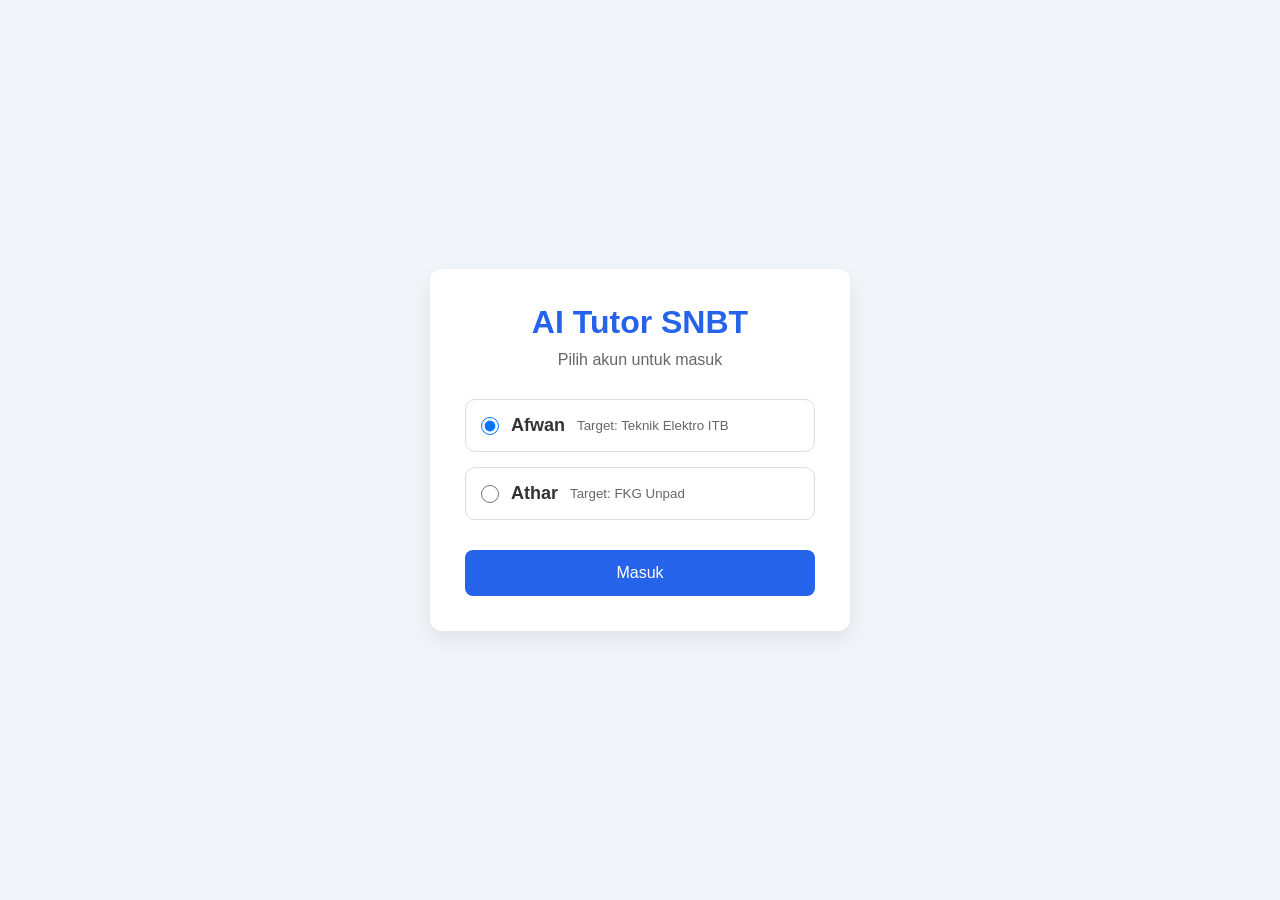
==== index.html @ 7d259011 "Update index.html" ====
<!DOCTYPE html>
<html lang="id">
<head>
    <meta charset="UTF-8">
    <meta name="viewport" content="width=device-width, initial-scale=1.0">
    <title>AI Tutor SNBT</title>

    <link rel="stylesheet" href="style.css">
</head>
<body>

    <div class="login-card">

        <h1>AI Tutor SNBT</h1>
        <p>Pilih akun untuk masuk</p>

        <form id="loginForm">

            <label class="user-option">
                <input type="radio" name="user" value="1" checked>
                <span>Afwan</span>
                <small>Target: Teknik Elektro ITB</small>
            </label>

            <label class="user-option">
                <input type="radio" name="user" value="2">
                <span>Athar</span>
                <small>Target: FKG Unpad</small>
            </label>

            <button type="submit" id="loginButton">
                Masuk
            </button>

        </form>

    </div>

    <script src="script.js"></script>

</body>
</html>
---- style.css ----
* {
    margin: 0;
    padding: 0;
    box-sizing: border-box;
}

body {
    font-family: Arial, Helvetica, sans-serif;
    background-color: #f1f5f9;
    display: flex;
    justify-content: center;
    align-items: center;
    min-height: 100vh;
    color: #333;
}

.login-card {
    width: 90%;
    max-width: 420px;
    background: #ffffff;
    padding: 35px;
    border-radius: 12px;
    box-shadow: 0 8px 20px rgba(0,0,0,0.08);
}

.login-card h1 {
    text-align: center;
    margin-bottom: 10px;
    color: #2563eb;
}

.login-card h2 {
    text-align: center;
}

.login-card p {
    text-align: center;
    margin-bottom: 30px;
    color: #666;
}

.user-option {
    display: flex;         /* ← ganti ke flex */
    align-items: center;   /* ← radio sejajar vertikal */
    gap: 12px;             /* ← jarak radio ke teks */
    border: 1px solid #ddd;
    border-radius: 10px;
    padding: 15px;
    margin-bottom: 15px;
    cursor: pointer;
    transition: 0.2s;
}

.user-option:hover {
    background: #f8fafc;
    border-color: #2563eb;
}

.user-option input[type="radio"] {
    flex-shrink: 0;
    margin: 0;
    width: 18px;
    height: 18px;
}

.user-option span {
    display: block;
    font-size: 18px;
    font-weight: bold;
}

.user-option small {
    color: #666;
}

.user-info {
    display: flex;
    flex-direction: column;
}

.target-input {
    width: 100%;
    margin-top: 8px;
    padding: 8px;
    border: 1px solid #ccc;
    border-radius: 6px;
    font-size: 14px;
    height: auto;
}

button {
    width: 100%;
    padding: 14px;
    margin-top: 15px;
    border: none;
    border-radius: 8px;
    background: #2563eb;
    color: white;
    font-size: 16px;
    cursor: pointer;
}

button:hover {
    background: #1d4ed8;
}

.menu-grid {
    display: grid;
    gap: 12px;
    margin: 25px 0;
}

.menu-button {
    width: 100%;
}
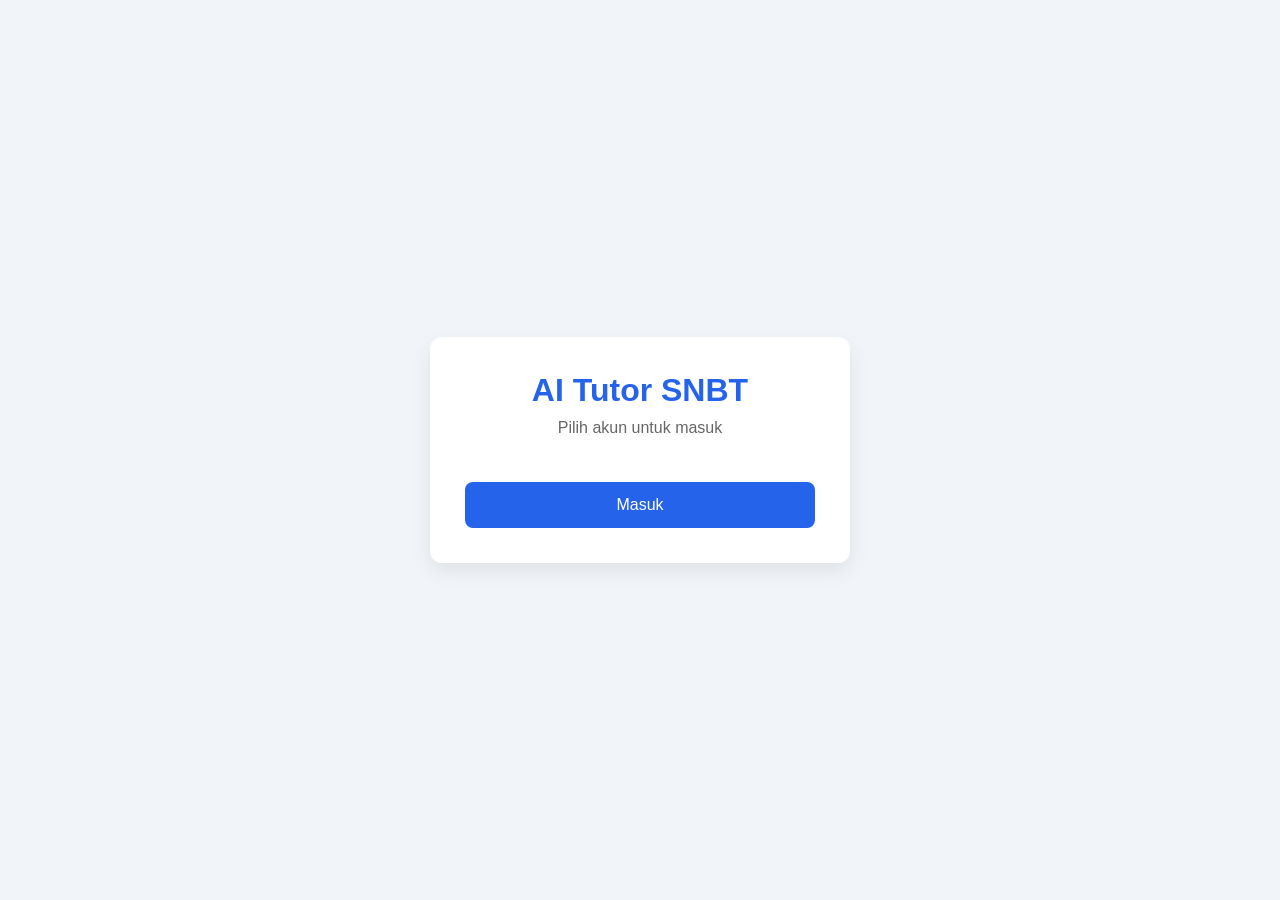
==== commit 85ab5b68: "Update index.html" ====
--- a/index.html
+++ b/index.html
@@ -9,34 +9,26 @@
 </head>
 <body>
 
-    <div class="login-card">
+<div class="login-card">
 
-        <h1>AI Tutor SNBT</h1>
-        <p>Pilih akun untuk masuk</p>
+    <h1>AI Tutor SNBT</h1>
 
-        <form id="loginForm">
+    <p>Pilih akun untuk masuk</p>
 
-            <label class="user-option">
-                <input type="radio" name="user" value="1" checked>
-                <span>Afwan</span>
-                <small>Target: Teknik Elektro ITB</small>
-            </label>
+    <form id="loginForm">
 
-            <label class="user-option">
-                <input type="radio" name="user" value="2">
-                <span>Athar</span>
-                <small>Target: FKG Unpad</small>
-            </label>
+        <div id="userList"></div>
 
-            <button type="submit" id="loginButton">
-                Masuk
-            </button>
+        <button type="submit">
+            Masuk
+        </button>
 
-        </form>
+    </form>
 
-    </div>
+</div>
 
-    <script src="script.js"></script>
+<script src="data/users.js"></script>
+<script src="script.js"></script>
 
 </body>
 </html>
--- a/style.css
+++ b/style.css
@@ -29,10 +29,6 @@
     color: #2563eb;
 }
 
-.login-card h2 {
-    text-align: center;
-}
-
 .login-card p {
     text-align: center;
     margin-bottom: 30px;
@@ -40,9 +36,7 @@
 }
 
 .user-option {
-    display: flex;         /* ← ganti ke flex */
-    align-items: center;   /* ← radio sejajar vertikal */
-    gap: 12px;             /* ← jarak radio ke teks */
+    display: block;
     border: 1px solid #ddd;
     border-radius: 10px;
     padding: 15px;
@@ -56,11 +50,8 @@
     border-color: #2563eb;
 }
 
-.user-option input[type="radio"] {
-    flex-shrink: 0;
-    margin: 0;
-    width: 18px;
-    height: 18px;
+.user-option input {
+    margin-right: 10px;
 }
 
 .user-option span {
@@ -71,21 +62,6 @@
 
 .user-option small {
     color: #666;
-}
-
-.user-info {
-    display: flex;
-    flex-direction: column;
-}
-
-.target-input {
-    width: 100%;
-    margin-top: 8px;
-    padding: 8px;
-    border: 1px solid #ccc;
-    border-radius: 6px;
-    font-size: 14px;
-    height: auto;
 }
 
 button {
@@ -103,13 +79,3 @@
 button:hover {
     background: #1d4ed8;
 }
-
-.menu-grid {
-    display: grid;
-    gap: 12px;
-    margin: 25px 0;
-}
-
-.menu-button {
-    width: 100%;
-}
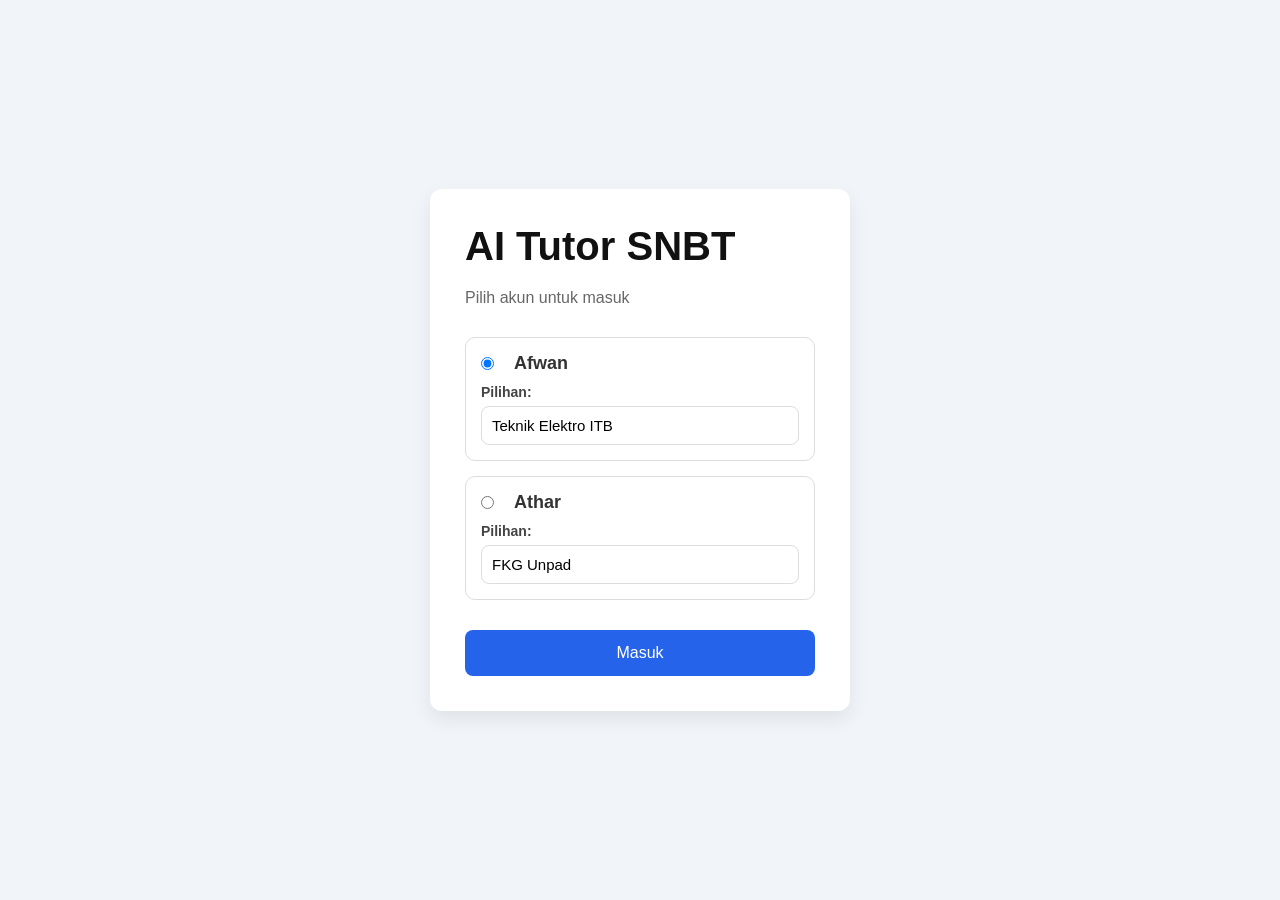
==== commit 6f94a557: "Update index.html" ====
--- a/index.html
+++ b/index.html
@@ -15,20 +15,18 @@
 
     <p>Pilih akun untuk masuk</p>
 
-    <form id="loginForm">
+<form id="loginForm">
 
-        <div id="userList"></div>
+    <div id="userList"></div>
 
-        <button type="submit">
-            Masuk
-        </button>
+    <button type="submit" id="loginButton">
+        Masuk
+    </button>
 
-    </form>
+</form>
 
-</div>
-
-<script src="data/users.js"></script>
-<script src="script.js"></script>
+<script src="../data/users.js"></script>
+<script src="../script.js"></script>
 
 </body>
 </html>
--- a/style.css
+++ b/style.css
@@ -24,13 +24,20 @@
 }
 
 .login-card h1 {
-    text-align: center;
-    margin-bottom: 10px;
-    color: #2563eb;
+    text-align: left;
+    margin-bottom: 20px;
+    color: #111111;
+    font-size:2.5em;
+}
+
+.login-card h2 {
+    text-align: left;
+    color: #111111;
+    padding: 5px 0;
 }
 
 .login-card p {
-    text-align: center;
+    text-align: left;
     margin-bottom: 30px;
     color: #666;
 }
@@ -79,3 +86,48 @@
 button:hover {
     background: #1d4ed8;
 }
+
+.logoutButton {
+    background: #990000;
+}
+
+.logoutButton:hover {
+    background: #880000;
+}
+
+.menu-grid {
+    display: grid;
+    gap: 12px;
+    margin: 25px 0;
+}
+
+.menu-button {
+    width: 100%;
+}
+
+.user-header{
+
+display:flex;
+align-items:center;
+gap:10px;
+margin-bottom:10px;
+
+}
+
+.target-input{
+
+width:100%;
+padding:10px;
+border:1px solid #ddd;
+border-radius:8px;
+font-size:15px;
+}
+
+.target-label {
+    display: block;
+    margin-bottom: 6px;
+    font-weight: bold;
+    font-size: 14px;
+    color: #444;
+}
+
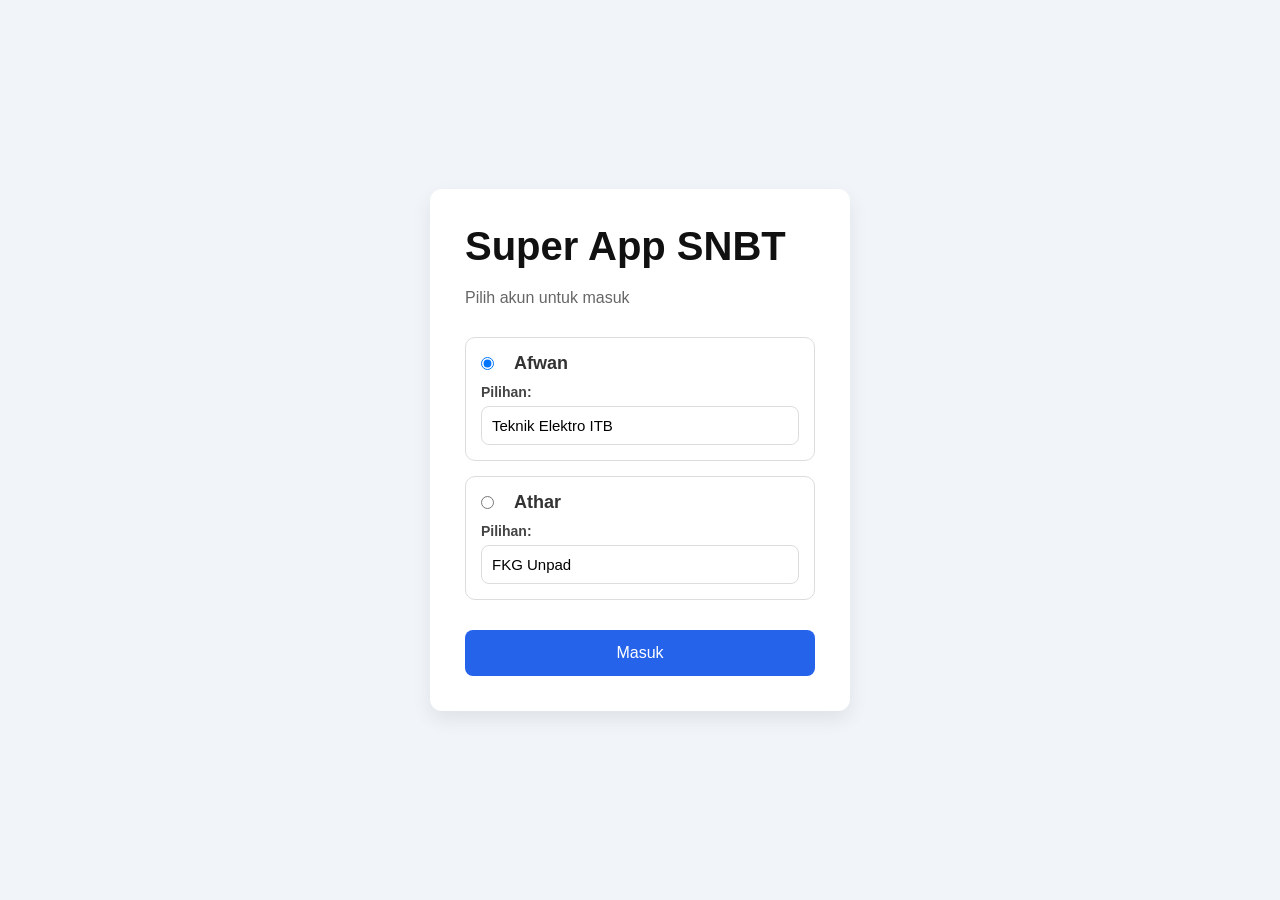
==== commit fd859774: "Update index.html" ====
--- a/index.html
+++ b/index.html
@@ -11,7 +11,7 @@
 
 <div class="login-card">
 
-    <h1>AI Tutor SNBT</h1>
+    <h1>Super App SNBT</h1>
 
     <p>Pilih akun untuk masuk</p>
 
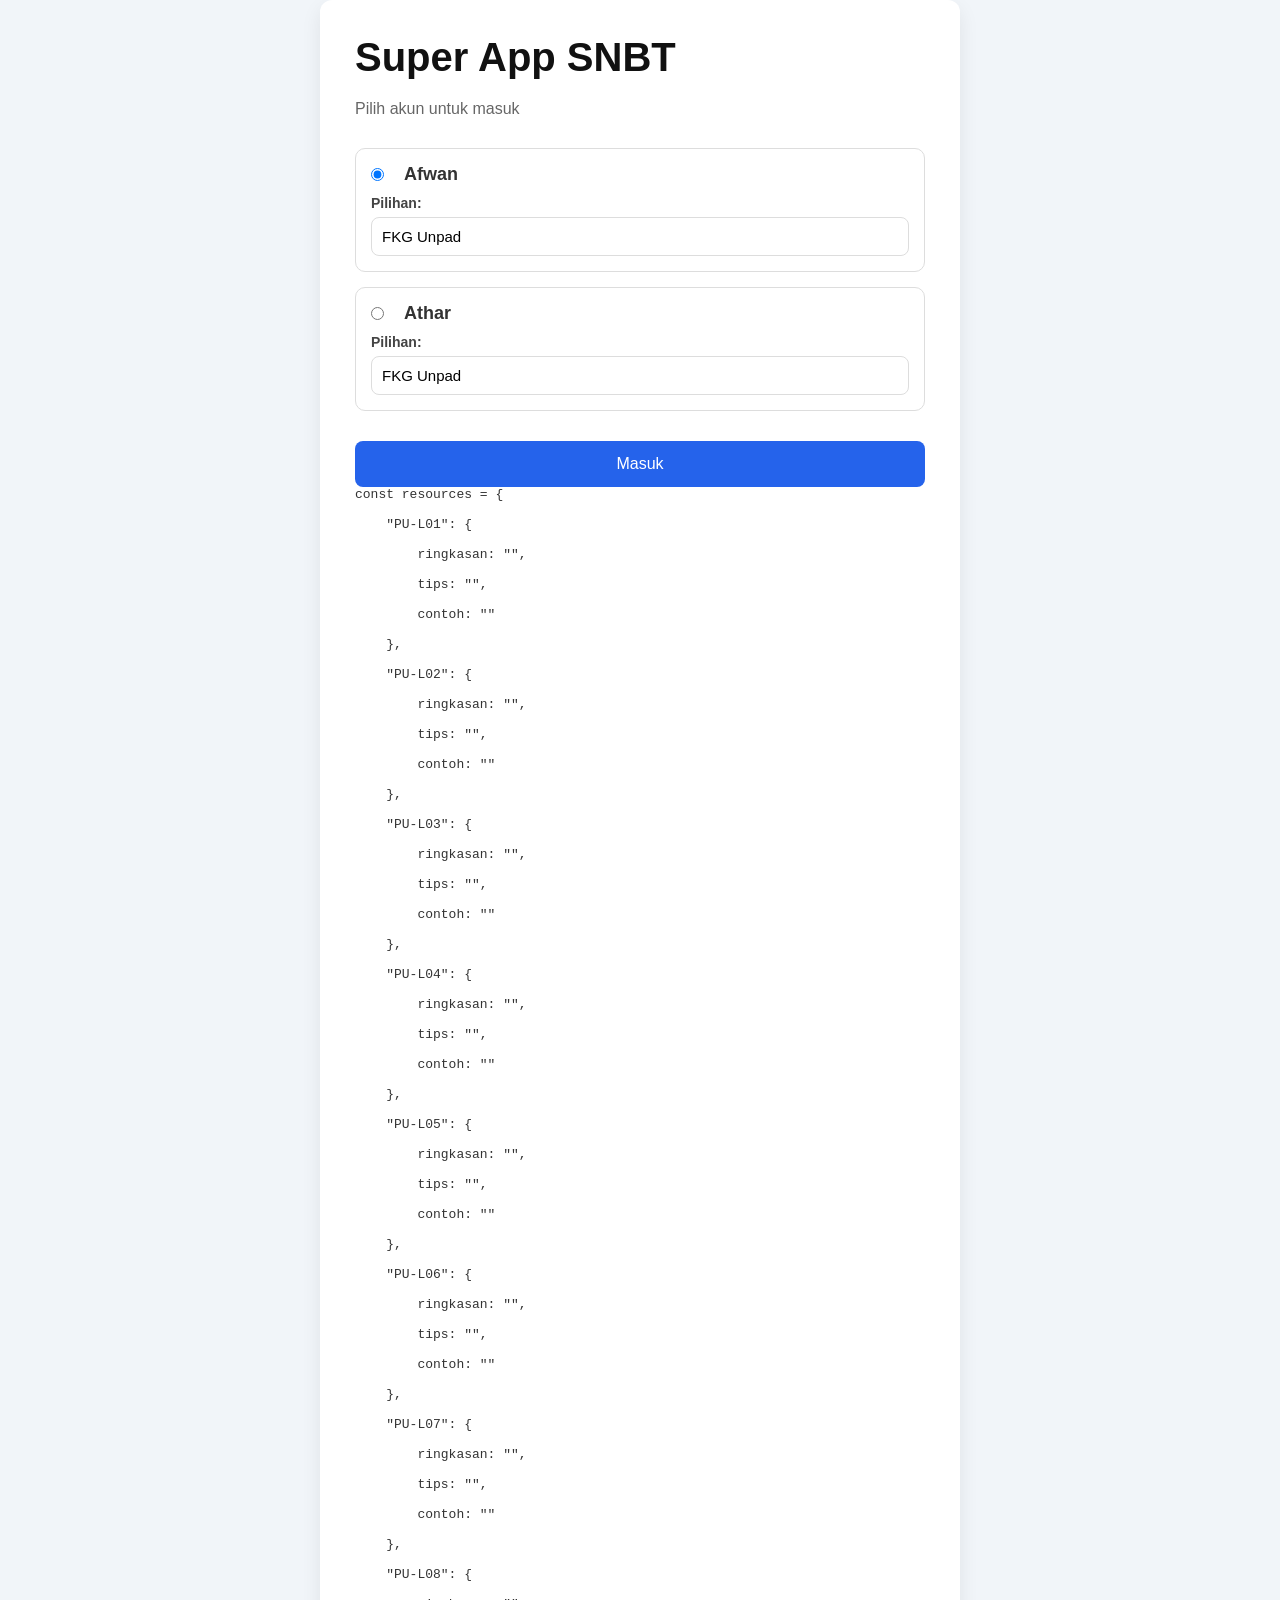
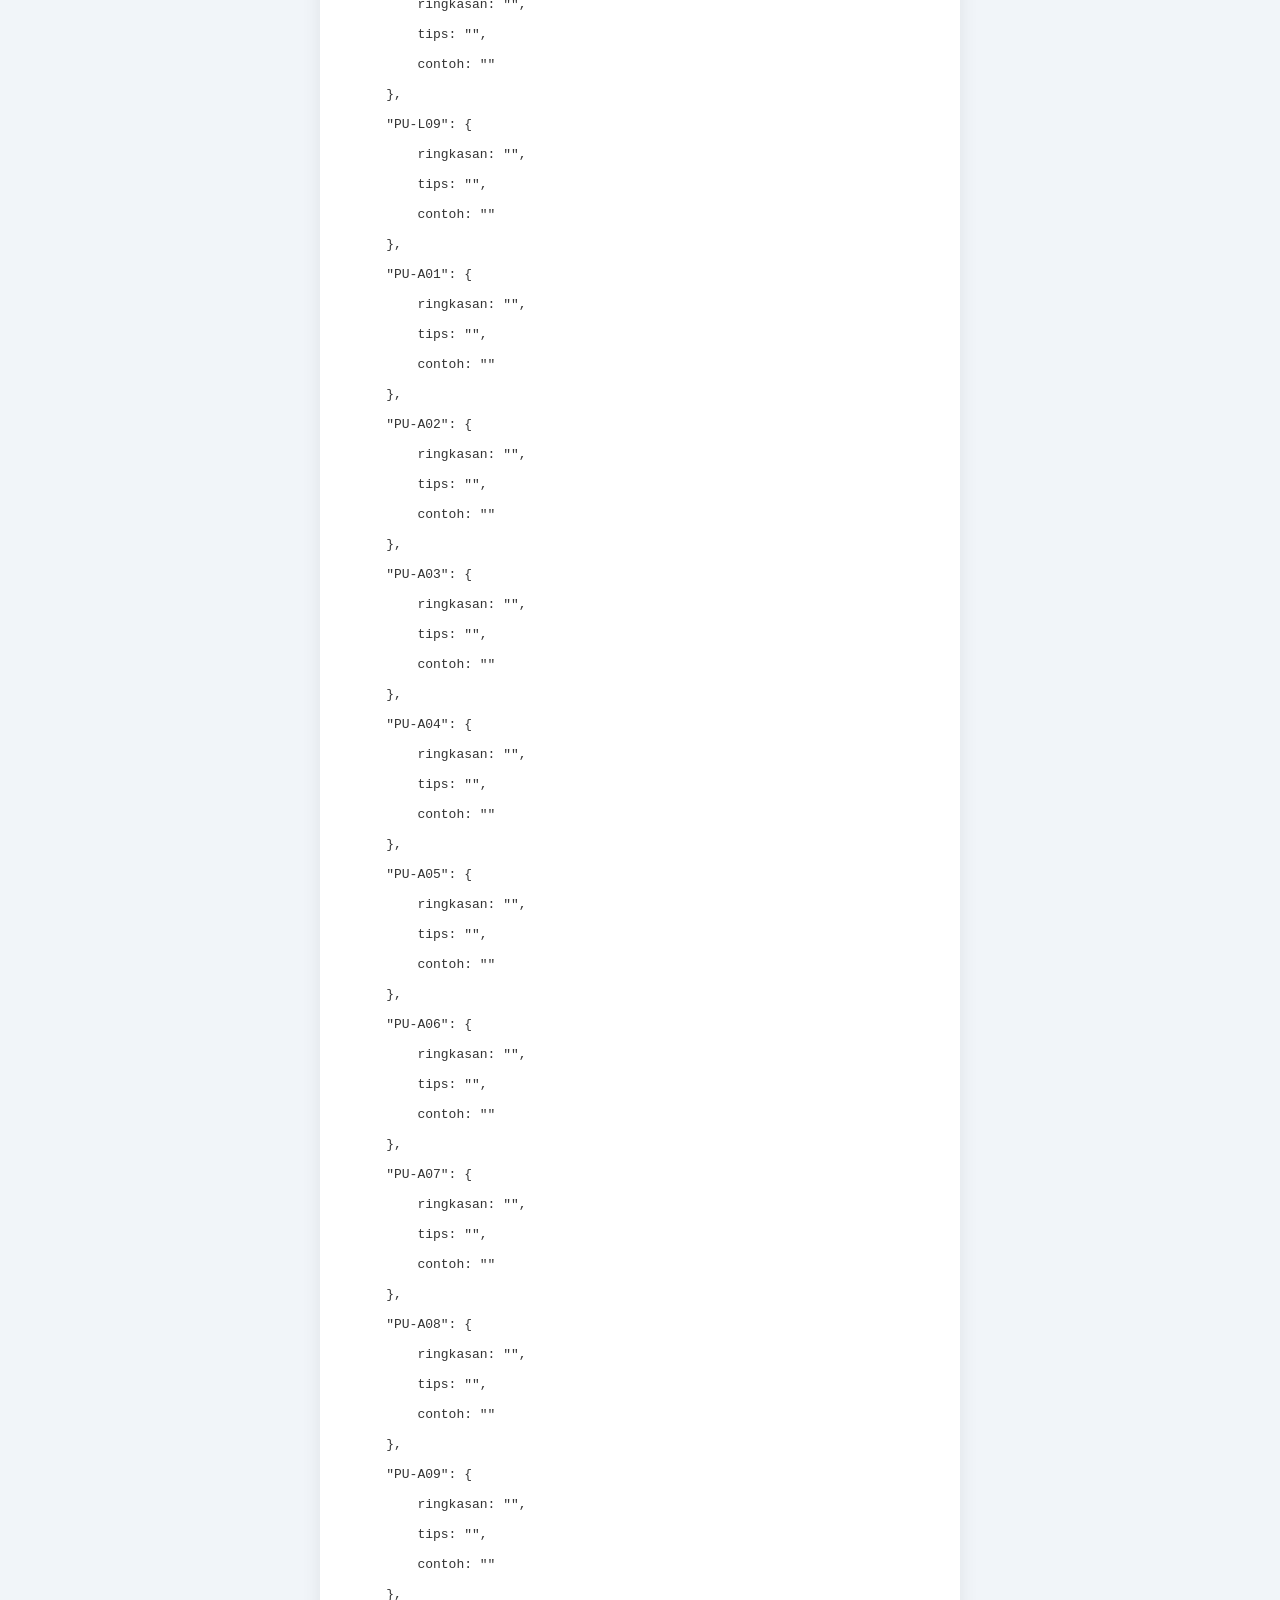
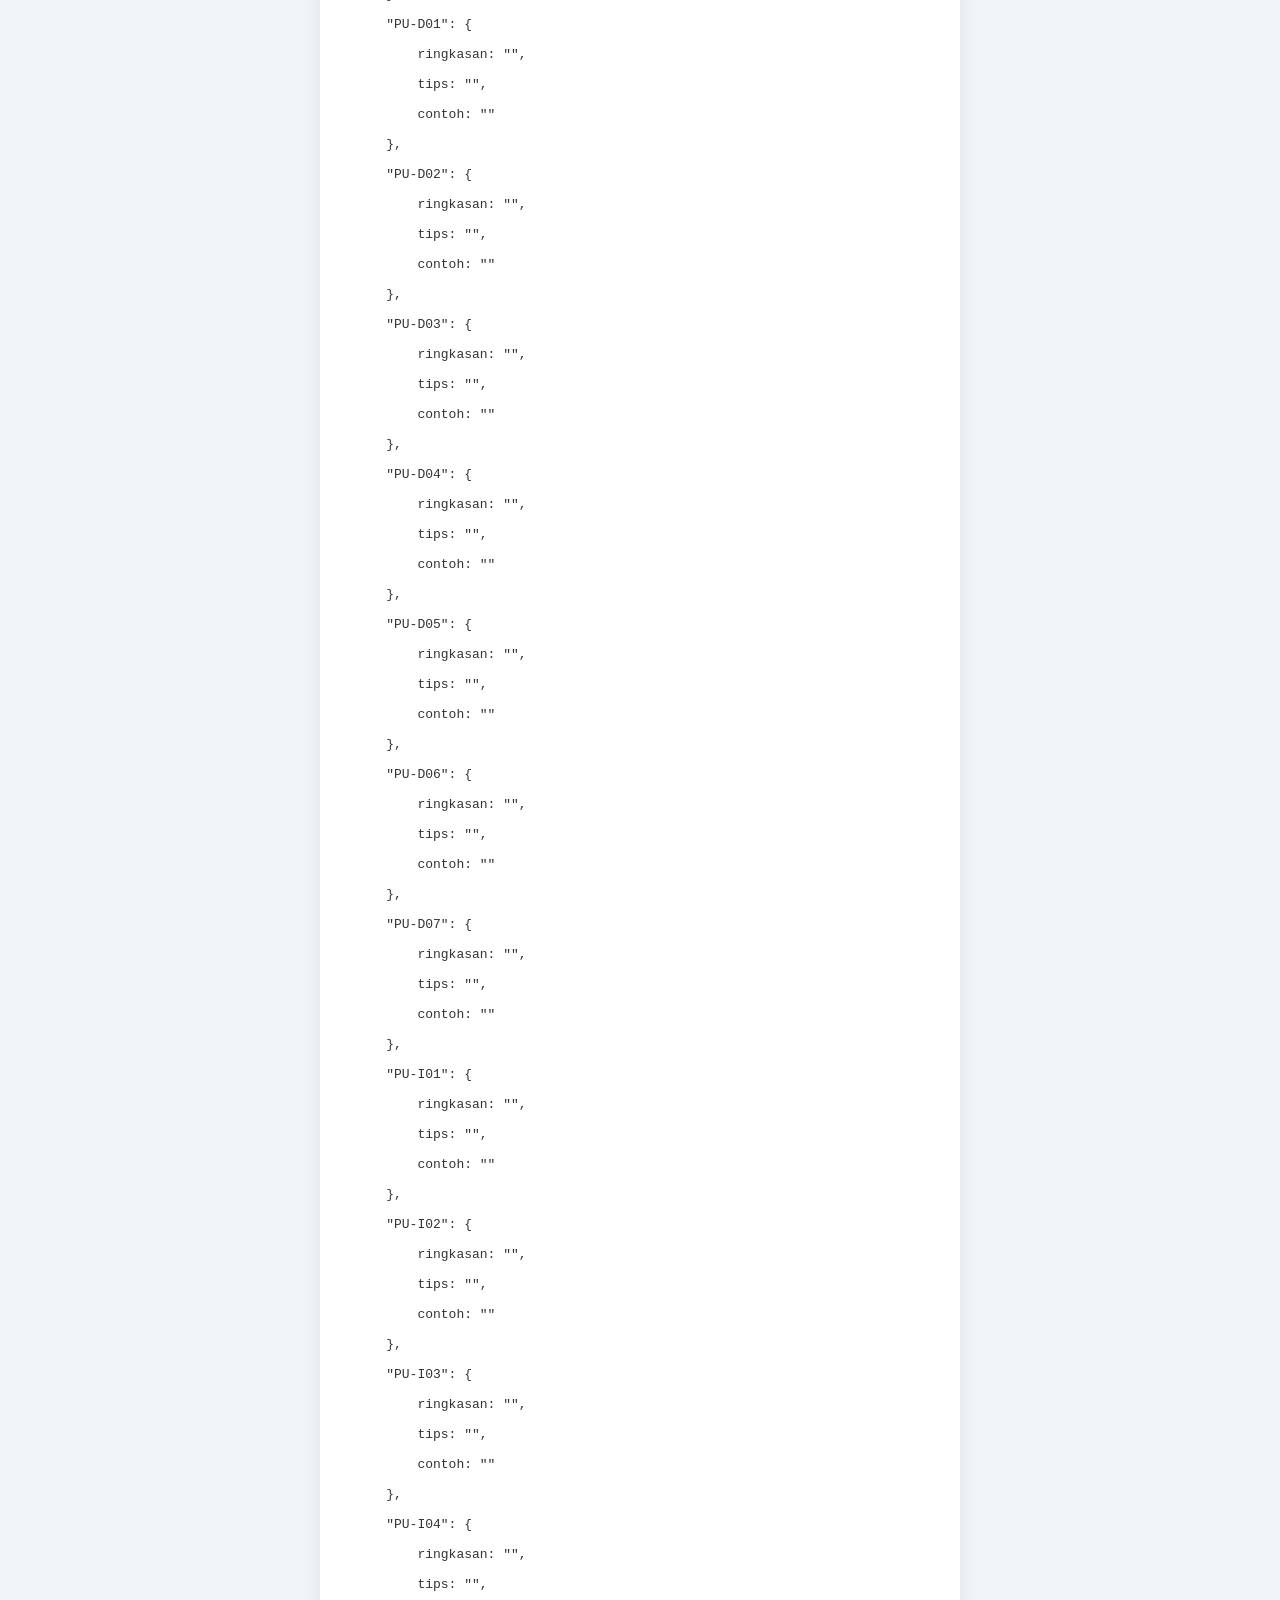
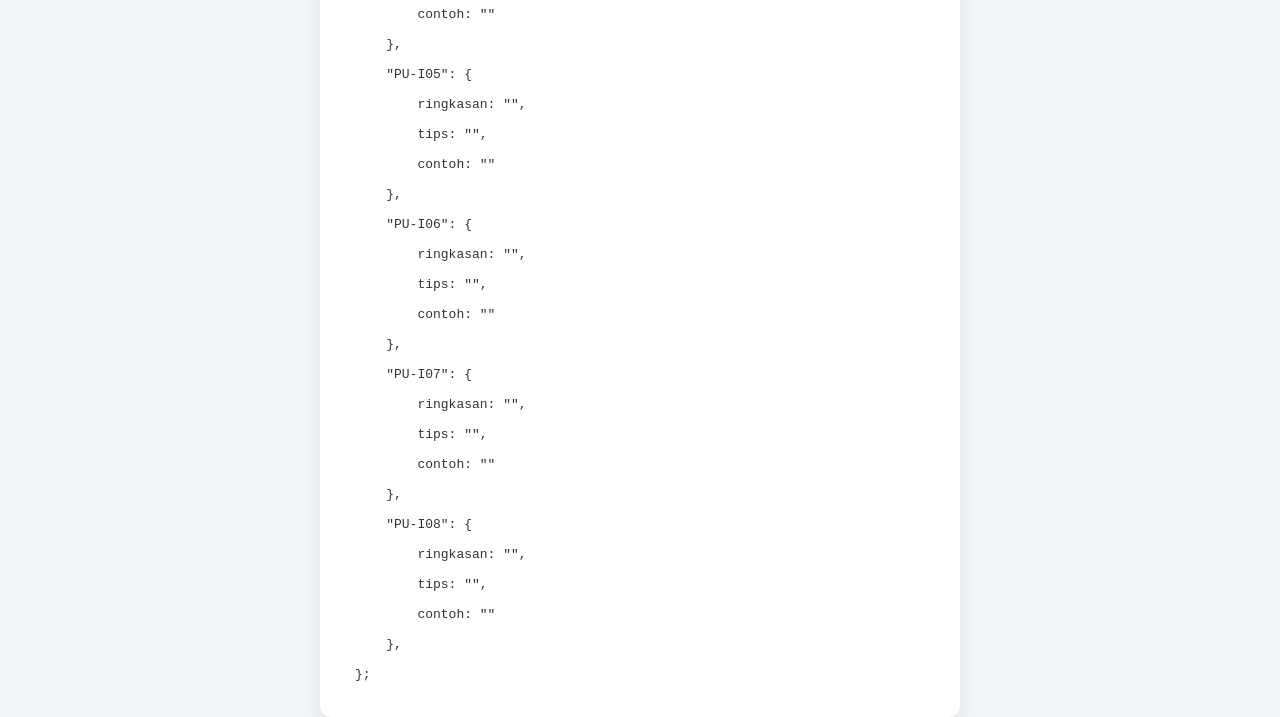
==== commit dffb1584: "Update index.html" ====
--- a/index.html
+++ b/index.html
@@ -25,8 +25,50 @@
 
 </form>
 
-<script src="../data/users.js"></script>
-<script src="../script.js"></script>
+<script src="data/users.js"></script>
+<script src="script.js"></script>
+
+    
+
+<pre id="output"></pre>
+
+<script src="blueprint.js"></script>
+
+<script>
+
+let hasil =
+"const resources = {\n\n";
+
+blueprint.forEach(k=>{
+
+    k.subkompetensi.forEach(item=>{
+
+        hasil +=
+`    "${item.id}": {
+
+        ringkasan: "",
+
+        tips: "",
+
+        contoh: ""
+
+    },
+
+`;
+
+    });
+
+});
+
+hasil +=
+"};";
+
+document
+.getElementById("output")
+.textContent = hasil;
+
+</script>
+
 
 </body>
 </html>
--- a/style.css
+++ b/style.css
@@ -16,7 +16,7 @@
 
 .login-card {
     width: 90%;
-    max-width: 420px;
+    max-width: 640px;
     background: #ffffff;
     padding: 35px;
     border-radius: 12px;
@@ -88,11 +88,11 @@
 }
 
 .logoutButton {
+    background: #cc0000;
+}
+
+.logoutButton:hover {
     background: #990000;
-}
-
-.logoutButton:hover {
-    background: #880000;
 }
 
 .menu-grid {
@@ -130,4 +130,115 @@
     font-size: 14px;
     color: #444;
 }
-
+.kompetensi-card{
+    background:#fff;
+    border-radius:12px;
+    padding:18px;
+    margin-bottom:14px;
+    border:1px solid #ddd;
+    cursor:pointer;
+    transition:.2s;
+}
+
+.kompetensi-card:hover{
+    transform:scale(1.02);
+}
+
+.materi-page, .ringkasan-page{
+max-width:640px;
+}
+
+.divider{
+margin:20px 0;
+border:none;
+border-top:1px solid #ddd;
+}
+
+.kompetensi-button{
+margin-bottom:10px;
+}
+
+.kompetensi-button.active{
+background:#0f766e;
+}
+
+.subkompetensi-card{
+background:white;
+padding:16px;
+margin-bottom:12px;
+border-radius:10px;
+border:1px solid #ddd;
+cursor:pointer;
+transition:.2s;
+}
+
+.subkompetensi-card:hover{
+transform:scale(1.02);
+border-color:#2563eb;
+}
+
+.subkompetensi-card strong{
+font-size:15px;
+color:#2563eb;
+display:block;
+margin-bottom:6px;
+}
+
+.subkompetensi-card p{
+margin:0;
+}
+
+.placeholder{
+text-align:center;
+color:#777;
+padding:25px;
+}
+
+.horizontal-tabs{
+display:flex;
+gap:10px;
+overflow-x:auto;
+padding:8px 0 16px 0;
+scrollbar-width:none;
+}
+
+.horizontal-tabs::-webkit-scrollbar{
+display:none;
+}
+
+.tab-button{
+flex:none;
+width:auto;
+margin:0;
+padding:10px 18px;
+border-radius:999px;
+background:#e5e7eb;
+color:#333;
+font-size:14px;
+}
+
+.tab-button.active{
+background:#2563eb;
+color:#fff;
+}
+
+.subkompetensi-card{
+background:#fff;
+border:1px solid #ddd;
+border-radius:12px;
+padding:16px;
+margin-bottom:12px;
+cursor:pointer;
+transition:.2s;
+}
+
+.subkompetensi-card:hover{
+border-color:#2563eb;
+transform:translateY(-2px);
+}
+
+.placeholder{
+padding:30px;
+text-align:center;
+color:#888;
+}
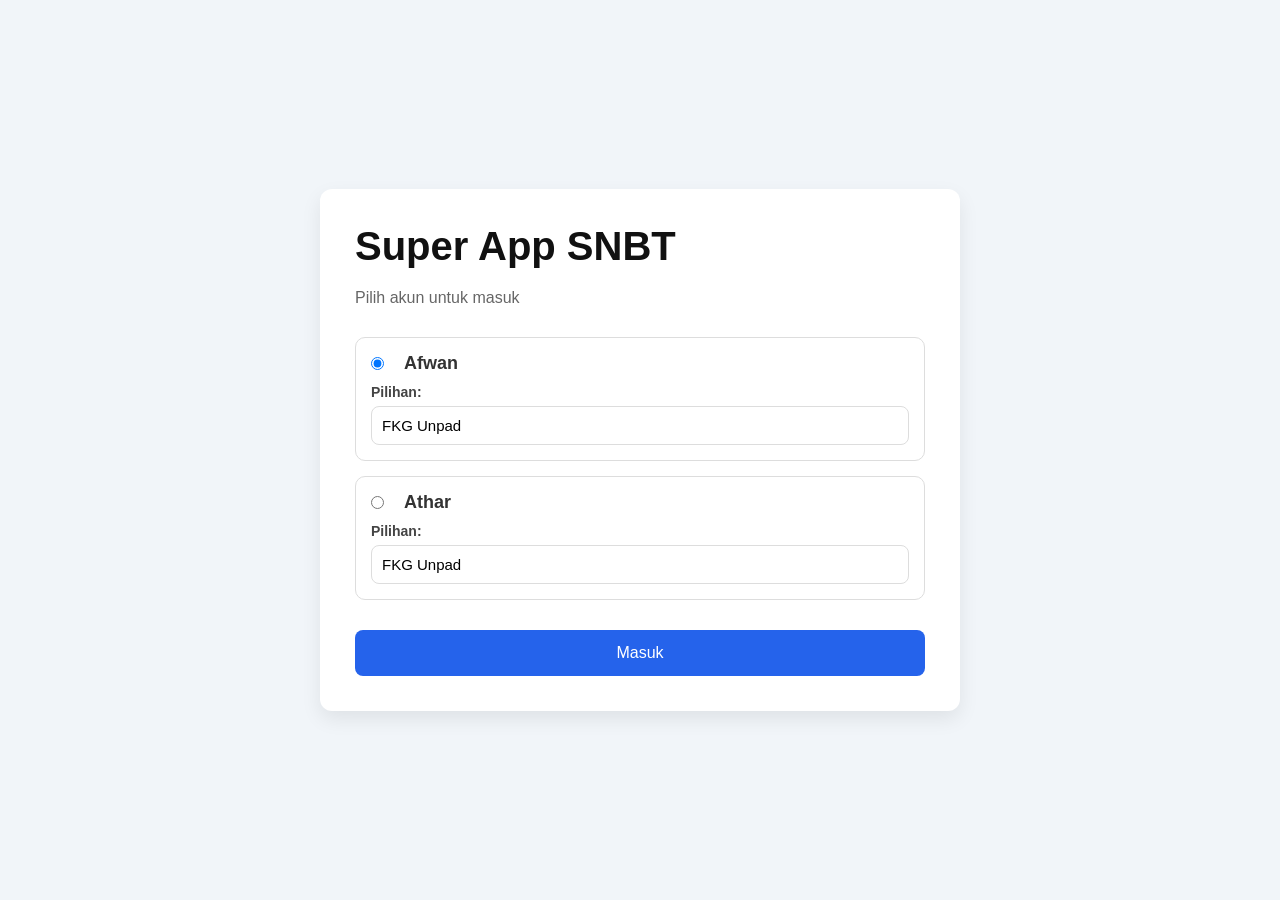
==== commit 6bc934a7: "Update index.html" ====
--- a/index.html
+++ b/index.html
@@ -28,47 +28,5 @@
 <script src="data/users.js"></script>
 <script src="script.js"></script>
 
-    
-
-<pre id="output"></pre>
-
-<script src="blueprint.js"></script>
-
-<script>
-
-let hasil =
-"const resources = {\n\n";
-
-blueprint.forEach(k=>{
-
-    k.subkompetensi.forEach(item=>{
-
-        hasil +=
-`    "${item.id}": {
-
-        ringkasan: "",
-
-        tips: "",
-
-        contoh: ""
-
-    },
-
-`;
-
-    });
-
-});
-
-hasil +=
-"};";
-
-document
-.getElementById("output")
-.textContent = hasil;
-
-</script>
-
-
 </body>
 </html>
